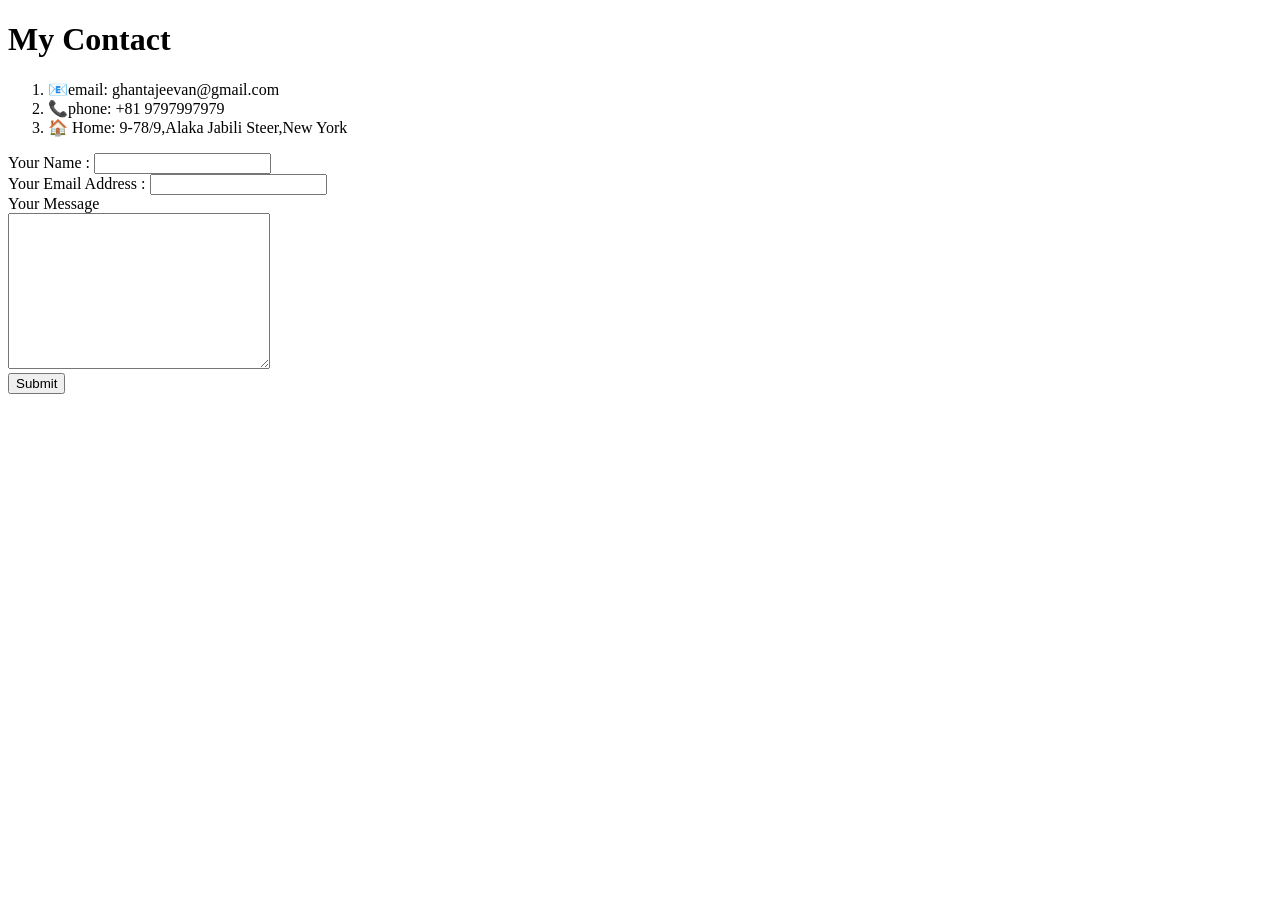
==== ContactMe.html @ e708843d "Add personal details website files" ====
<!DOCTYPE html>
<html>
    <head>
        <meta charset="UTF-8">
        <title>Contact Jeev ☎️</title>
    </head>
    <body>
        <h1>My Contact</h1>
        <ol>
            <li>📧email: ghantajeevan@gmail.com
            </li>    
            <li>📞phone: +81 9797997979</li>
                
            <li>🏠 Home: 9-78/9,Alaka Jabili Steer,New York</li>
                
        </ol>
     <form class="" action="mailto:ghantajeevanbabu@gmail.com" method="post" enctype="text/plain">
        <label>Your Name : </label>
        <input type="text" name=" sender's name :  " value=""><br>
        <label>Your Email Address  :  </label>
        <input type="email" name="sender's email :  " value=""><br>
        <label>Your Message</label><br>
        <textarea name="sender's message" rows="10" cols="30"></textarea><br>
        <input type="submit" name="">
     </form>   
    </body>
</html>
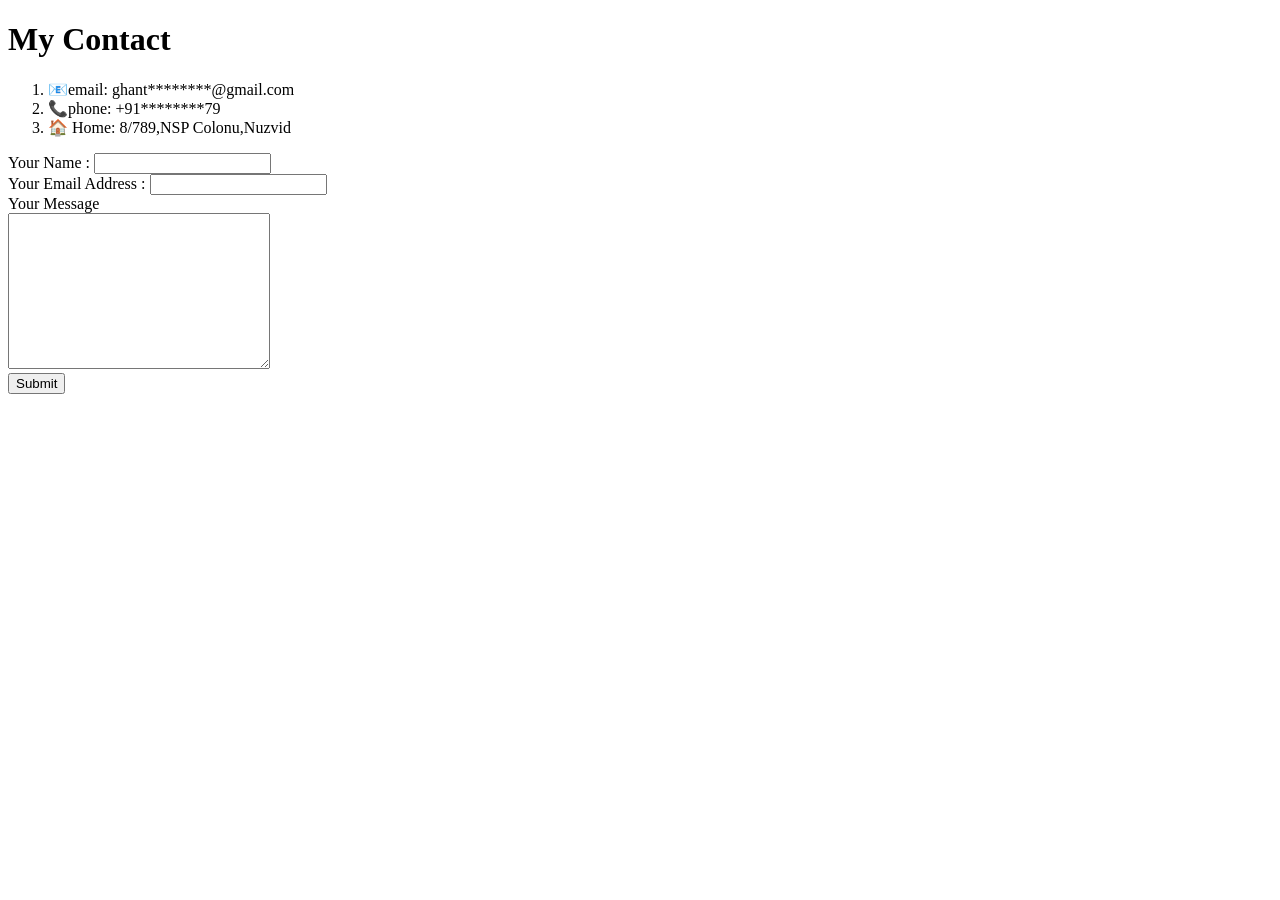
==== commit 3a007c5f: "Update ContactMe.html" ====
--- a/ContactMe.html
+++ b/ContactMe.html
@@ -7,11 +7,11 @@
     <body>
         <h1>My Contact</h1>
         <ol>
-            <li>📧email: ghantajeevan@gmail.com
+            <li>📧email: ghant********@gmail.com
             </li>    
-            <li>📞phone: +81 9797997979</li>
+            <li>📞phone: +91********79</li>
                 
-            <li>🏠 Home: 9-78/9,Alaka Jabili Steer,New York</li>
+            <li>🏠 Home: 8/789,NSP Colonu,Nuzvid</li>
                 
         </ol>
      <form class="" action="mailto:ghantajeevanbabu@gmail.com" method="post" enctype="text/plain">
@@ -24,4 +24,4 @@
         <input type="submit" name="">
      </form>   
     </body>
-</html>+</html>
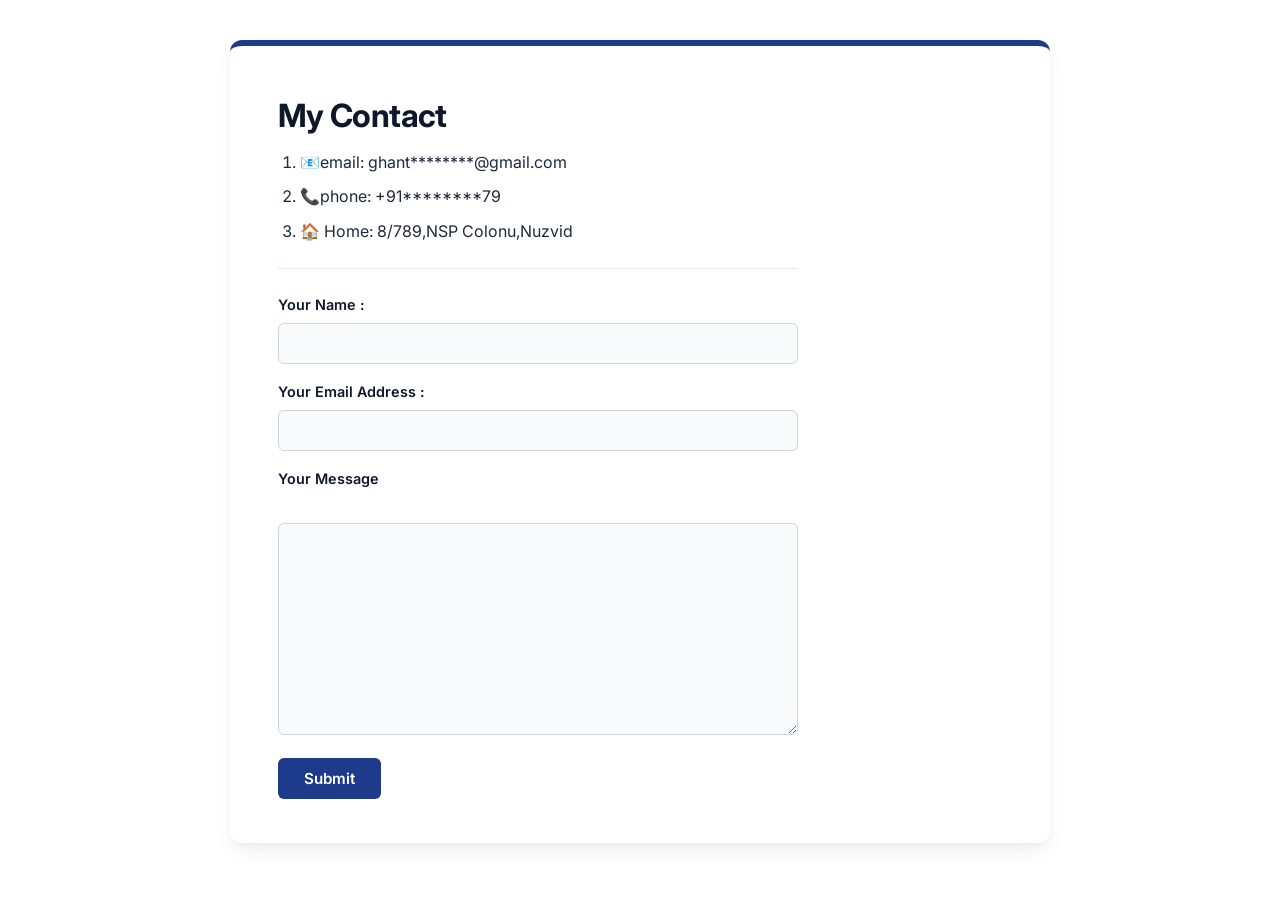
==== commit 9ca2040c: "Update ContactMe.html" ====
--- a/ContactMe.html
+++ b/ContactMe.html
@@ -3,6 +3,7 @@
     <head>
         <meta charset="UTF-8">
         <title>Contact Jeev ☎️</title>
+        <link rel="stylesheet" href="styles.css">
     </head>
     <body>
         <h1>My Contact</h1>
--- a/styles.css
+++ b/styles.css
@@ -0,0 +1,270 @@
+/* =========================================
+   PROFESSIONAL RESUME STYLESHEET
+   Tailored for Ghanta Jeevan Babu
+   ========================================= */
+
+@import url('https://fonts.googleapis.com/css2?family=Inter:wght@400;500;600;700&display=swap');
+
+:root {
+  --bg-page: #f1f5f9;
+  --bg-card: #ffffff;
+  --primary: #1e3a8a;       /* Executive Navy */
+  --primary-hover: #1d4ed8;
+  --accent-soft: #eff6ff;
+  --text-main: #1e293b;
+  --text-muted: #475569;
+  --border: #e2e8f0;
+}
+
+* {
+  box-sizing: border-box;
+}
+
+body {
+  font-family: 'Inter', -apple-system, BlinkMacSystemFont, "Segoe UI", Roboto, sans-serif;
+  background-color: var(--bg-page);
+  color: var(--text-main);
+  line-height: 1.65;
+  max-width: 820px;
+  margin: 40px auto;
+  padding: 44px 48px;
+  background: var(--bg-card);
+  border-radius: 12px;
+  box-shadow: 0 10px 25px -5px rgba(15, 23, 42, 0.08), 0 4px 10px -2px rgba(15, 23, 42, 0.04);
+  border-top: 6px solid var(--primary);
+}
+
+/* --- Profile Header Table (index.html) --- */
+body > table:first-of-type {
+  width: 100%;
+  border-collapse: collapse;
+  margin-bottom: 10px;
+}
+
+body > table:first-of-type td {
+  vertical-align: middle;
+  padding: 0;
+}
+
+body > table:first-of-type td:first-child {
+  width: 135px;
+  padding-right: 24px;
+}
+
+img {
+  width: 120px;
+  height: 120px;
+  border-radius: 50%;
+  object-fit: cover;
+  object-position: center 20%;
+  border: 3px solid var(--primary);
+  box-shadow: 0 4px 12px rgba(30, 58, 138, 0.15);
+  display: block;
+}
+
+h1 {
+  font-size: 2rem;
+  font-weight: 700;
+  color: #0f172a;
+  margin: 0 0 6px 0;
+  letter-spacing: -0.02em;
+}
+
+body > table:first-of-type p:first-of-type {
+  font-size: 1.05rem;
+  color: var(--primary);
+  margin: 0 0 10px 0;
+  font-weight: 500;
+}
+
+body > table:first-of-type p:last-of-type {
+  font-size: 0.95rem;
+  color: var(--text-muted);
+  margin: 0;
+}
+
+/* --- Section Headings & Dividers --- */
+hr {
+  border: 0;
+  height: 1px;
+  background: var(--border);
+  margin: 28px 0;
+}
+
+h3 {
+  font-size: 0.95rem;
+  font-weight: 700;
+  text-transform: uppercase;
+  letter-spacing: 0.08em;
+  color: var(--primary);
+  border-left: 4px solid var(--primary);
+  padding-left: 12px;
+  margin: 0 0 16px 0;
+}
+
+/* --- Lists (Education, Hobbies, Contact Info) --- */
+ul, ol {
+  margin: 0 0 16px 0;
+  padding-left: 22px;
+}
+
+li {
+  margin-bottom: 8px;
+  color: var(--text-main);
+}
+
+li strong {
+  color: #0f172a;
+}
+
+/* --- Experience & Skills Tables --- */
+table:not(:first-of-type) {
+  width: 100%;
+  border-collapse: collapse;
+  margin-bottom: 8px;
+}
+
+th {
+  text-align: left;
+  font-size: 0.85rem;
+  text-transform: uppercase;
+  letter-spacing: 0.05em;
+  color: var(--text-muted);
+  background-color: #f8fafc;
+  padding: 10px 14px;
+  border-bottom: 2px solid var(--border);
+}
+
+table:not(:first-of-type) td {
+  padding: 11px 14px;
+  border-bottom: 1px solid var(--border);
+  font-size: 0.96rem;
+}
+
+table:not(:first-of-type) tr:last-child td {
+  border-bottom: none;
+}
+
+table:not(:first-of-type) td:first-child {
+  font-weight: 600;
+  color: #0f172a;
+  width: 220px;
+}
+
+/* --- Footer Navigation Links (Hobbies / Contact Me) --- */
+body > a {
+  display: inline-block;
+  text-decoration: none;
+  margin-right: 12px;
+  margin-top: 6px;
+}
+
+body > a h3 {
+  border-left: none;
+  padding: 10px 20px;
+  margin: 0;
+  background-color: var(--accent-soft);
+  color: var(--primary);
+  border: 1px solid #bfdbfe;
+  border-radius: 6px;
+  font-size: 0.88rem;
+  transition: all 0.2s ease;
+}
+
+body > a:hover h3 {
+  background-color: var(--primary);
+  color: #ffffff;
+  border-color: var(--primary);
+  transform: translateY(-1px);
+}
+
+/* General Links (e.g., inside Hobbies) */
+li a {
+  color: var(--primary);
+  text-decoration: none;
+  font-weight: 500;
+}
+
+li a:hover {
+  text-decoration: underline;
+}
+
+/* --- Contact Form Styling (ContactMe.html) --- */
+form {
+  margin-top: 24px;
+  padding-top: 24px;
+  border-top: 1px solid var(--border);
+  max-width: 520px;
+}
+
+label {
+  display: block;
+  font-size: 0.9rem;
+  font-weight: 600;
+  color: #0f172a;
+  margin-bottom: 6px;
+}
+
+input[type="text"],
+input[type="email"],
+textarea {
+  width: 100%;
+  padding: 10px 14px;
+  margin-bottom: 16px;
+  border: 1px solid #cbd5e1;
+  border-radius: 6px;
+  font-family: inherit;
+  font-size: 0.95rem;
+  color: var(--text-main);
+  background-color: #f8fafc;
+  transition: border-color 0.2s, background-color 0.2s;
+}
+
+input[type="text"]:focus,
+input[type="email"]:focus,
+textarea:focus {
+  outline: none;
+  border-color: var(--primary);
+  background-color: #ffffff;
+  box-shadow: 0 0 0 3px rgba(30, 58, 138, 0.12);
+}
+
+input[type="submit"] {
+  background-color: var(--primary);
+  color: #ffffff;
+  font-family: inherit;
+  font-size: 0.95rem;
+  font-weight: 600;
+  padding: 11px 26px;
+  border: none;
+  border-radius: 6px;
+  cursor: pointer;
+  transition: background-color 0.2s ease;
+}
+
+input[type="submit"]:hover {
+  background-color: var(--primary-hover);
+}
+
+/* --- Mobile Responsiveness --- */
+@media (max-width: 640px) {
+  body {
+    margin: 16px;
+    padding: 24px 20px;
+  }
+
+  body > table:first-of-type td {
+    display: block;
+    width: 100%;
+    text-align: center;
+    padding-right: 0;
+  }
+
+  img {
+    margin: 0 auto 16px auto;
+  }
+
+  table:not(:first-of-type) td:first-child {
+    width: auto;
+  }
+}
